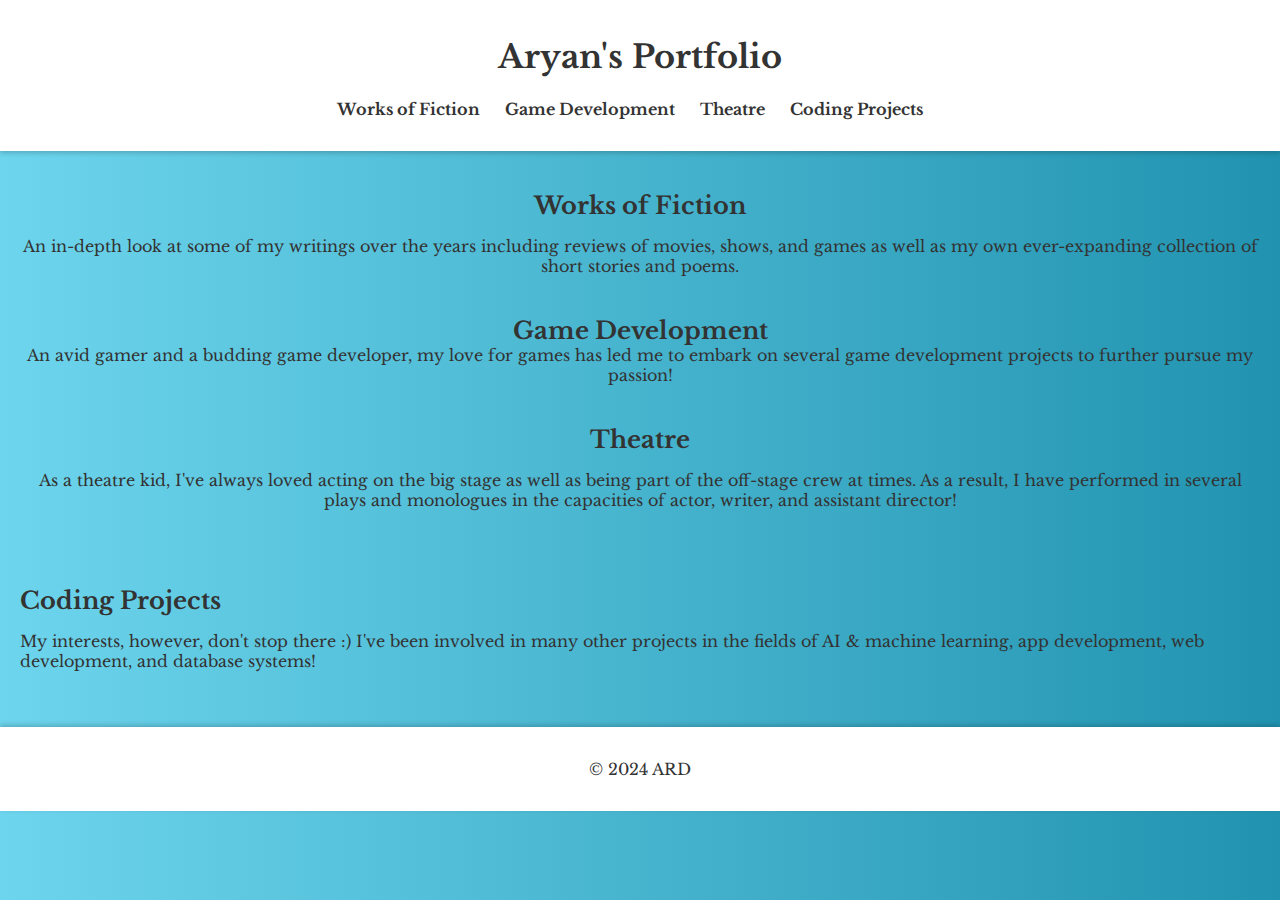
==== index.html @ acd3673c "Initial commit" ====
<!DOCTYPE html>
<html>
    <head>
        <title>Your Portfolio</title>
        <link rel="stylesheet" type="text/css" href="style.css">
        <link rel="preconnect" href="https://fonts.googleapis.com">
        <link rel="preconnect" href="https://fonts.gstatic.com" crossorigin>
    <link href="https://fonts.googleapis.com/css2?family=Libre+Baskerville&display=swap" rel="stylesheet">
    </head>
<body>
    <header>
        <h1>Aryan's Portfolio</h1>
        <nav>
            <ul>
                <li><a href="./pages/works-of-fiction.html">Works of Fiction</a></li>
                <li><a href="./pages/game-development.html">Game Development</a></li>
                <li><a href="./pages/theatre.html">Theatre</a></li>
                <li><a href="./pages/theatre.html">Coding Projects</a></li>
            </ul>
        </nav>
    </header>

    <section id="works-of-fiction">
        <h2>Works of Fiction</h2>
        <p>
            An in-depth look at some of my writings over the years including reviews of movies, shows, and games as well as my own ever-expanding collection of short stories and poems. 
        </p>
    </section>

    <section id="game-development">
        <h2>Game Development</h2>
        An avid gamer and a budding game developer, my love for games has led me to embark on several game development projects to further pursue my passion!
    </section>

    <section id="theatre">
        <h2>Theatre</h2>
       <p> As a theatre kid, I've always loved acting on the big stage as well as being part of the off-stage crew at times. As a result, I have performed in several plays and monologues in the capacities of actor, writer, and assistant director!  </p>
    </section>

    <section id="coding">
        <h2>Coding Projects</h2>
       <p> My interests, however, don't stop there :) I've been involved in many other projects in the fields of AI & machine learning, app development, web development, and database systems!  </p>
    </section>


    <footer>
        <p>© 2024 ARD</p>
    </footer>

    <!-- <script src="script.js"></script> -->
</body>
</html>
---- style.css ----
body {
    font-family: 'Libre Baskerville', serif;
    margin: 0;
    padding: 0;
    background: linear-gradient(to right, #6dd5ed, #2193b0);
    color: #333;
}

header {
    background-color: #fff;
    color: #333;
    text-align: center;
    padding: 1em 0;
    box-shadow: 0px 2px 5px rgba(0,0,0,0.2);
}

 
h2 {
    padding: 0; 
    margin: 0
}

nav ul {
    list-style: none;
    padding: 0;
}

section {
    padding: 0; 
    margin: 0; 
}

#works-of-fiction {
    text-align:center; 
    padding-bottom: 0;
}

#game-development {
    text-align: center; 
    padding-bottom: 0;
}

#theatre {
    text-align: center; 
}

nav ul li {
    display: inline;
    margin-right: 20px;
}

nav ul li a {
    color: #333;
    text-decoration: none;
    font-weight: 700;
}

section {
    padding: 20px;
    margin: 20px 0;
}

footer {
    text-align: center;
    padding: 1em 0;
    background-color: #fff;
    color: #333;
    box-shadow: 0px -2px 5px rgba(0,0,0,0.2);
}
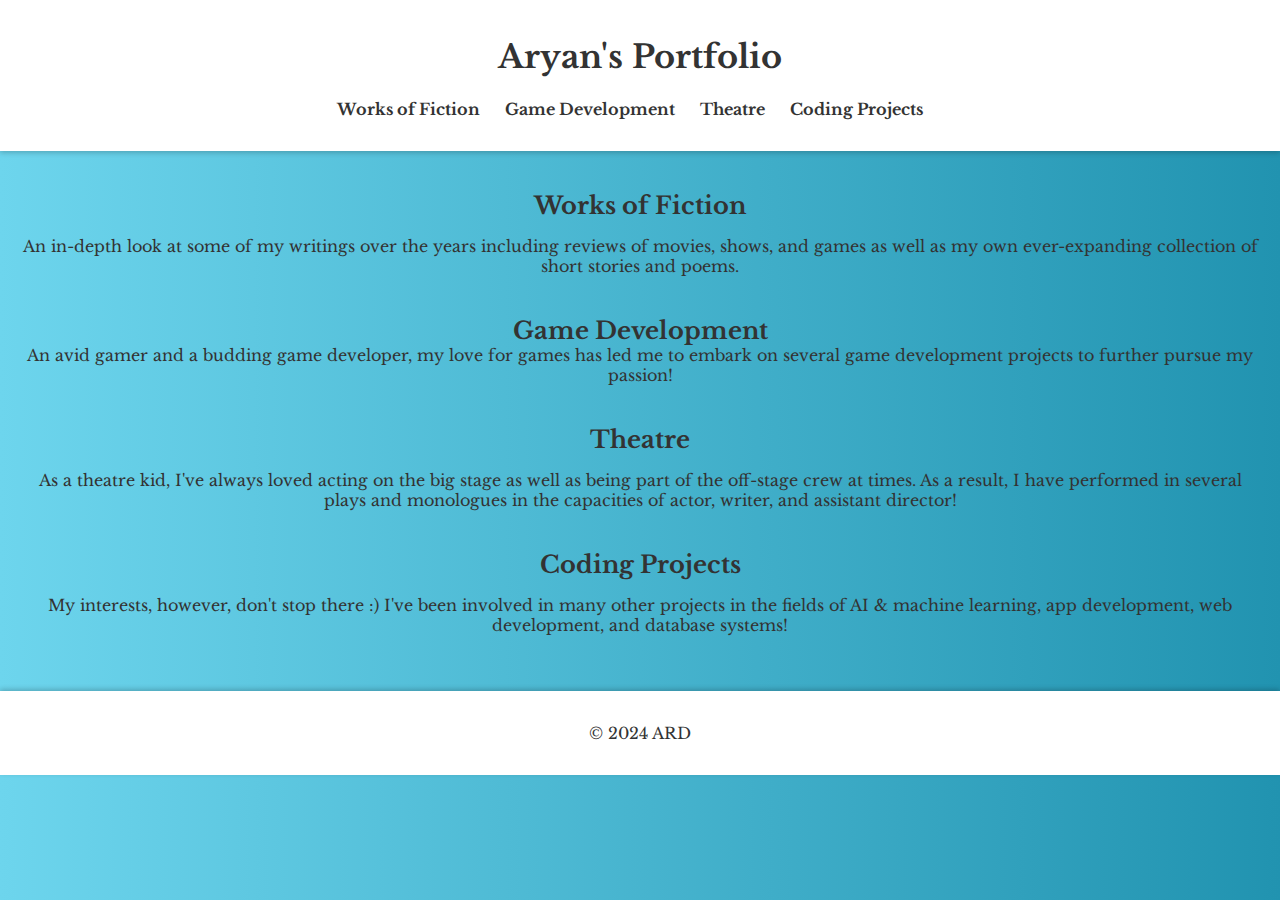
==== commit 40e8ae97: "escape character added" ====
--- a/index.html
+++ b/index.html
@@ -39,7 +39,7 @@
 
     <section id="coding">
         <h2>Coding Projects</h2>
-       <p> My interests, however, don't stop there :) I've been involved in many other projects in the fields of AI & machine learning, app development, web development, and database systems!  </p>
+       <p> My interests, however, don't stop there :&#41; I've been involved in many other projects in the fields of AI & machine learning, app development, web development, and database systems!  </p>
     </section>
 
 
--- a/style.css
+++ b/style.css
@@ -42,7 +42,14 @@
 
 #theatre {
     text-align: center; 
+    padding-bottom: 0;
 }
+
+#coding {
+    text-align: center; 
+}
+
+
 
 nav ul li {
     display: inline;
